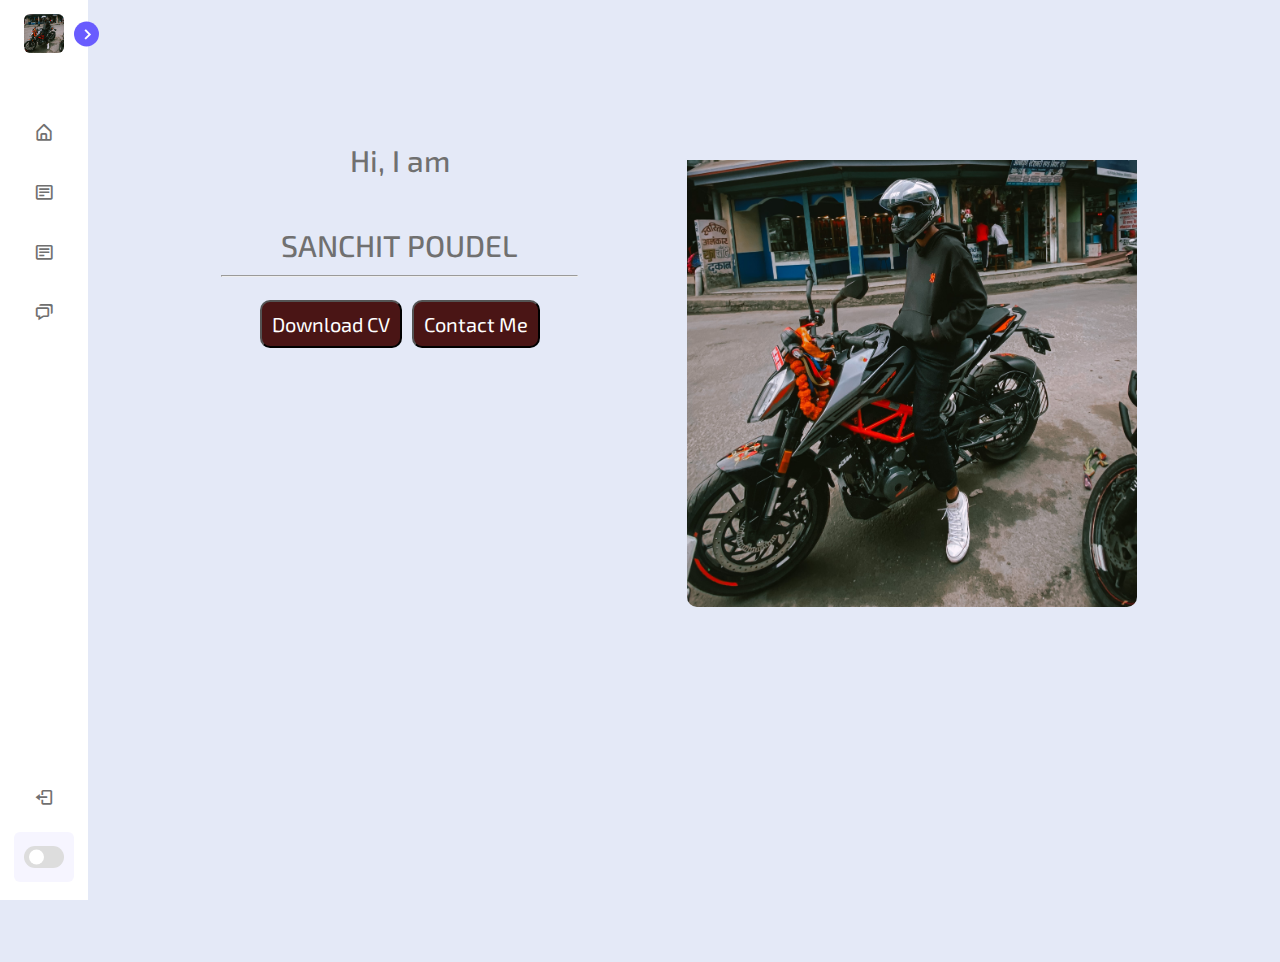
==== Index.html @ c468ec55 "First commit" ====
<!DOCTYPE html>
<!-- Coding by CodingLab | www.codinglabweb.com -->
<html lang="en">

<head>
    <meta charset="UTF-8">
    <meta http-equiv="X-UA-Compatible" content="IE=edge">
    <meta name="viewport" content="width=device-width, initial-scale=1.0">

    <!----======== CSS ======== -->
    <link rel="stylesheet" href="style.css">

    <link href='https://unpkg.com/boxicons@2.1.1/css/boxicons.min.css' rel='stylesheet'>

    <title>Dashboard Sidebar Menu</title>
</head>

<body>
    <nav class="sidebar close">
        <header>
            <div class="image-text">
                <span class="image">
                    <img src="logo.jpeg" alt="">
                </span>

                <div class="text logo-text">
                    <span class="name">Sanchit Poudel</span>
                    <span class="profession">Web developer</span>
                </div>
            </div>

            <i class='bx bx-chevron-right toggle'></i>
        </header>

        <div class="menu-bar">
            <div class="menu">

                

                <ul class="menu-links">
                    <li class="nav-link">
                        <a href="#">
                            <i class='bx bx-home-alt icon'></i>
                            <span class="text nav-text">Home</span>
                        </a>
                    </li>

                    <li class="nav-link">
                        <a href="#">
                            <i class='bx bx-detail icon'></i>
                            <span class="text nav-text">About</span>
                        </a>
                    </li>

                    <li class="nav-link">
                        <a href="#">
                            <i class='bx bx-detail icon'></i>
                            <span class="text nav-text">Hobbies</span>
                        </a>
                    </li>
                    <li class="nav-link">
                        <a href="#">
                            <i class='bx bx-chat icon'></i>
                            <span class="text nav-text">Contact us</span>
                        </a>
                    </li>
                 

                </ul>
            </div>

            <div class="bottom-content">
                <li class="">
                    <a href="#">
                        <i class='bx bx-log-out icon'></i>
                        <span class="text nav-text">Logout</span>
                    </a>
                </li>

                <li class="mode">
                    <div class="sun-moon">
                        <i class='bx bx-moon icon moon'></i>
                        <i class='bx bx-sun icon sun'></i>
                    </div>
                    <span class="mode-text text">Dark mode</span>

                    <div class="toggle-switch">
                        <span class="switch"></span>
                    </div>
                </li>

            </div>
        </div>

    </nav>

    <section class="home">
        <div class="home-header">
            <div class="infocontainer">
                <div class="devinfo">
                    <div class="hello text">Hi, I am</div><br>
                    <div class="name text">SANCHIT POUDEL</div>
                    <hr>
                    <div style="padding-top: 20px;">
                        <a href="cv.html"><button class="buttons">
                                Download CV
                            </button></a>
                        <a href="contact.html"><button class=" buttons">
                            Contact Me
                        </button>
                        </a>
                    </div>
                </div>
                <div class="devpic"> <img src="logo.jpeg" alt="SANCHIT"> </div>
            </div>
        </div>
    </section>

    <script>
        const body = document.querySelector('body'),
            sidebar = body.querySelector('nav'),
            toggle = body.querySelector(".toggle"),
            modeSwitch = body.querySelector(".toggle-switch"),
            modeText = body.querySelector(".mode-text");


        toggle.addEventListener("click", () => {
            sidebar.classList.toggle("close");
        })



        modeSwitch.addEventListener("click", () => {
            body.classList.toggle("dark");

            if (body.classList.contains("dark")) {
                modeText.innerText = "Light mode";
            } else {
                modeText.innerText = "Dark mode";

            }
        });
    </script>

</body>

</html>
---- style.css ----
/* Google Font Import - Poppins */
@import url('https://fonts.googleapis.com/css2?family=Poppins:wght@300;400;500;600;700&display=swap');
@import url('https://fonts.googleapis.com/css2?family=Roboto+Mono:wght@100;431&display=swap');
@import url('https://fonts.googleapis.com/css2?family=Neonderthaw&display=swap');
@import url('https://fonts.googleapis.com/css2?family=Exo+2&display=swap');
*{
    margin: 0;
    padding: 0;
    box-sizing: border-box;
    font-family: 'Poppins', sans-serif;
}

:root{
    /* ===== Colors ===== */
    --body-color: #E4E9F7;
    --sidebar-color: #FFF;
    --primary-color: #695CFE;
    --primary-color-light: #F6F5FF;
    --toggle-color: #DDD;
    --text-color: #707070;

    /* ====== Transition ====== */
    --tran-03: all 0.2s ease;
    --tran-03: all 0.3s ease;
    --tran-04: all 0.3s ease;
    --tran-05: all 0.3s ease;
}

body{
    min-height: 100vh;
    background-color: var(--body-color);
    transition: var(--tran-05);
}

::selection{
    background-color: var(--primary-color);
    color: #fff;
}

body.dark{
    --body-color: #18191a;
    --sidebar-color: #242526;
    --primary-color: #3a3b3c;
    --primary-color-light: #3a3b3c;
    --toggle-color: #fff;
    --text-color: #ccc;
}

/* ===== Sidebar ===== */
 .sidebar{
    position: fixed;
    top: 0;
    left: 0;
    height: 100%;
    width: 250px;
    padding: 10px 14px;
    background: var(--sidebar-color);
    transition: var(--tran-05);
    z-index: 100;  
}
.sidebar.close{
    width: 88px;
}

/* ===== Reusable code - Here ===== */
.sidebar li{
    height: 50px;
    list-style: none;
    display: flex;
    align-items: center;
    margin-top: 10px;
}

.sidebar header .image,
.sidebar .icon{
    min-width: 60px;
    border-radius: 6px;
}

.sidebar .icon{
    min-width: 60px;
    border-radius: 6px;
    height: 100%;
    display: flex;
    align-items: center;
    justify-content: center;
    font-size: 20px;
}

.sidebar .text,
.sidebar .icon{
    color: var(--text-color);
    transition: var(--tran-03);
}

.sidebar .text{
    font-size: 17px;
    font-weight: 500;
    white-space: nowrap;
    opacity: 1;
}
.sidebar.close .text{
    opacity: 0;
}
/* =========================== */

.sidebar header{
    position: relative;
}

.sidebar header .image-text{
    display: flex;
    align-items: center;
}
.sidebar header .logo-text{
    display: flex;
    flex-direction: column;
}
header .image-text .name {
    margin-top: 2px;
    font-size: 18px;
    font-weight: 600;
}

header .image-text .profession{
    font-size: 16px;
    margin-top: -2px;
    display: block;
}

.sidebar header .image{
    display: flex;
    align-items: center;
    justify-content: center;
}

.sidebar header .image img{
    width: 40px;
    border-radius: 6px;
}

.sidebar header .toggle{
    position: absolute;
    top: 50%;
    right: -25px;
    transform: translateY(-50%) rotate(180deg);
    height: 25px;
    width: 25px;
    background-color: var(--primary-color);
    color: var(--sidebar-color);
    border-radius: 50%;
    display: flex;
    align-items: center;
    justify-content: center;
    font-size: 22px;
    cursor: pointer;
    transition: var(--tran-05);
}

body.dark .sidebar header .toggle{
    color: var(--text-color);
}

.sidebar.close .toggle{
    transform: translateY(-50%) rotate(0deg);
}

.sidebar .menu{
    margin-top: 40px;
}

.sidebar li a{
    list-style: none;
    height: 100%;
    background-color: transparent;
    display: flex;
    align-items: center;
    height: 100%;
    width: 100%;
    border-radius: 6px;
    text-decoration: none;
    transition: var(--tran-03);
}

.sidebar li a:hover{
    background-color: var(--primary-color);
}
.sidebar li a:hover .icon,
.sidebar li a:hover .text{
    color: var(--sidebar-color);
}
body.dark .sidebar li a:hover .icon,
body.dark .sidebar li a:hover .text{
    color: var(--text-color);
}

.sidebar .menu-bar{
    height: calc(100% - 55px);
    display: flex;
    flex-direction: column;
    justify-content: space-between;
    overflow-y: scroll;
}
.menu-bar::-webkit-scrollbar{
    display: none;
}
.sidebar .menu-bar .mode{
    border-radius: 6px;
    background-color: var(--primary-color-light);
    position: relative;
    transition: var(--tran-05);
}

.menu-bar .mode .sun-moon{
    height: 50px;
    width: 60px;
}

.mode .sun-moon i{
    position: absolute;
}
.mode .sun-moon i.sun{
    opacity: 0;
}
body.dark .mode .sun-moon i.sun{
    opacity: 1;
}
body.dark .mode .sun-moon i.moon{
    opacity: 0;
}

.menu-bar .bottom-content .toggle-switch{
    position: absolute;
    right: 0;
    height: 100%;
    min-width: 60px;
    display: flex;
    align-items: center;
    justify-content: center;
    border-radius: 6px;
    cursor: pointer;
}
.toggle-switch .switch{
    position: relative;
    height: 22px;
    width: 40px;
    border-radius: 25px;
    background-color: var(--toggle-color);
    transition: var(--tran-05);
}

.switch::before{
    content: '';
    position: absolute;
    height: 15px;
    width: 15px;
    border-radius: 50%;
    top: 50%;
    left: 5px;
    transform: translateY(-50%);
    background-color: var(--sidebar-color);
    transition: var(--tran-04);
}

body.dark .switch::before{
    left: 20px;
}

.home{
    position: absolute;
    top: 0;
    top: 0;
    left: 250px;
    height: 100vh;
    width: calc(100% - 250px);
    background-color: var(--body-color);
    transition: var(--tran-05);
}
.home .text{
    font-size: 30px;
    font-weight: 500;
    color: var(--text-color);
    padding: 12px 60px;
}

.sidebar.close ~ .home{
    left: 78px;
    height: 100vh;
    width: calc(100% - 78px);
}
body.dark .home .text{
    color: var(--text-color);
}
.home-header{
    padding:50px;
    text-align: center;
}
.hello{
    font-size: 35px;
    font-family: 'Exo 2', sans-serif;

}
.name{
    font-family: 'Exo 2', sans-serif;
    font-size: 50px;
}
.buttons
{
    margin: 3px;
    cursor: pointer;
    padding:10px;
    border-radius: 10px;
    color: white;
    background-color: #4a1515;
    font-size: 20px;
    font-family: 'Exo 2', sans-serif;
}
.buttons:hover{
    background-color: white;
    color: #4a1515;
    }
    .devpic img{
        width: 450px;
        padding-top: 30px;
        border-radius: 10px;
        }
        .infocontainer{
            font-family: 'Roboto Mono', monospace;
            height: 78vh;
            width: 80vw;
            margin: 80px auto;
            display: flex;
            justify-content: space-around;
        }
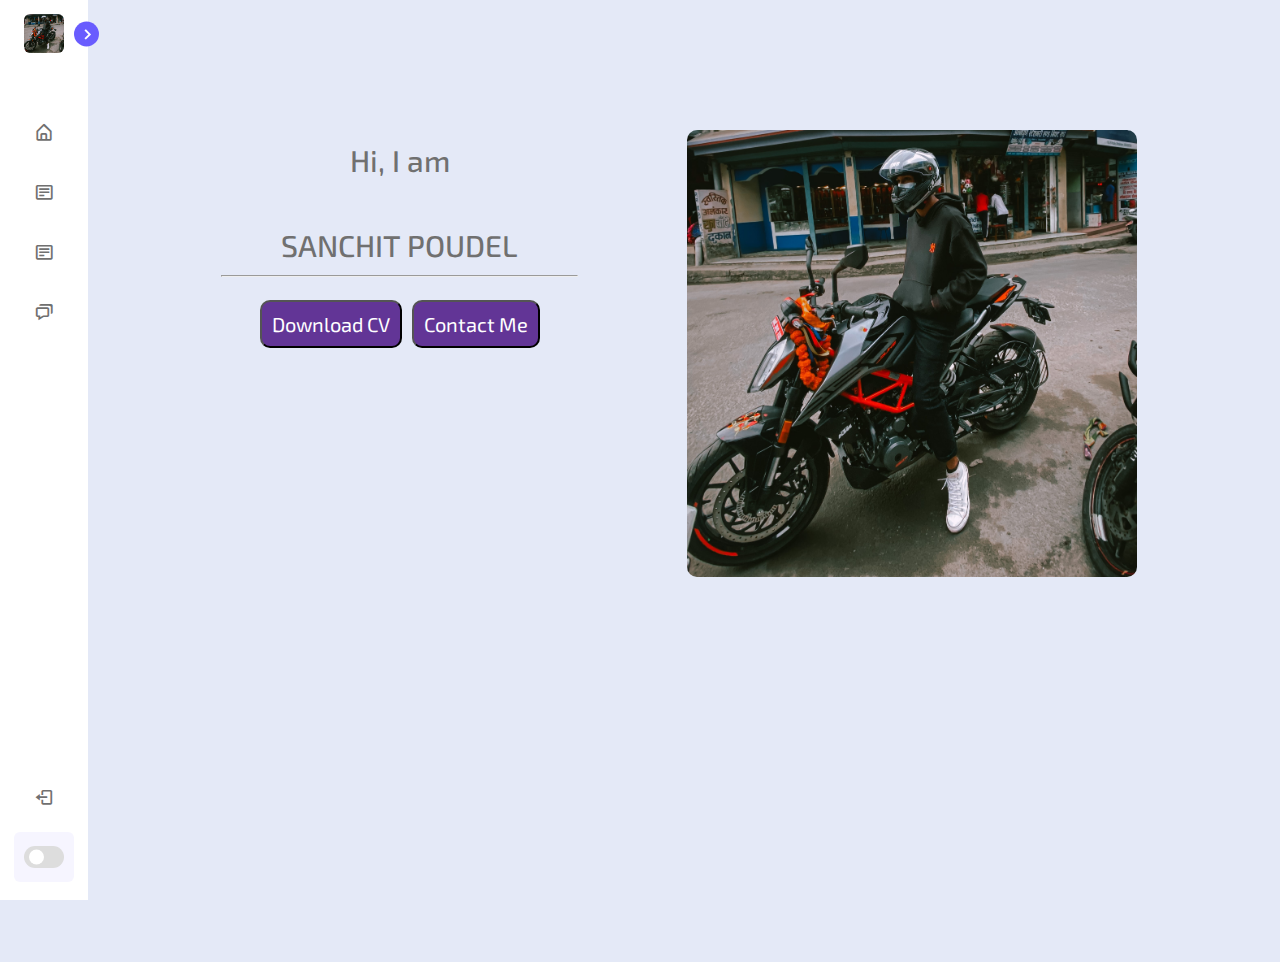
==== commit 156715e8: "commit two" ====
--- a/Index.html
+++ b/Index.html
@@ -111,7 +111,7 @@
                         </a>
                     </div>
                 </div>
-                <div class="devpic"> <img src="logo.jpeg" alt="SANCHIT"> </div>
+                <div class="devpic" style="border-radius: 50px;"> <img src="logo.jpeg" alt="SANCHIT"> </div>
             </div>
         </div>
     </section>
--- a/style.css
+++ b/style.css
@@ -185,7 +185,7 @@
 .sidebar li a:hover{
     background-color: var(--primary-color);
 }
-.sidebar li a:hover .icon,
+.sidebar li a:hover .icon, 
 .sidebar li a:hover .text{
     color: var(--sidebar-color);
 }
@@ -311,7 +311,7 @@
     padding:10px;
     border-radius: 10px;
     color: white;
-    background-color: #4a1515;
+    background-color: #623596;
     font-size: 20px;
     font-family: 'Exo 2', sans-serif;
 }
@@ -321,7 +321,6 @@
     }
     .devpic img{
         width: 450px;
-        padding-top: 30px;
         border-radius: 10px;
         }
         .infocontainer{
